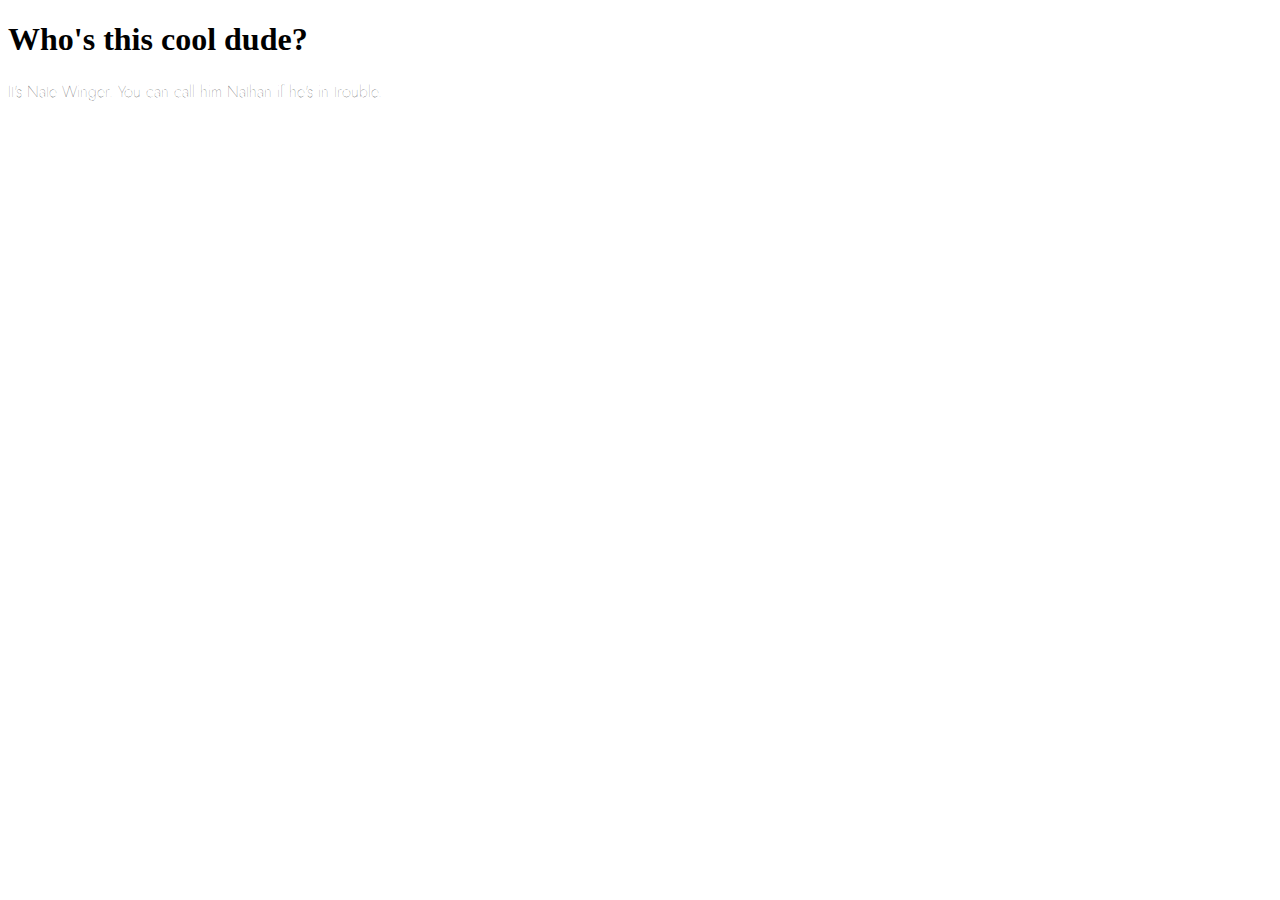
==== index.html @ 33dae406 "Everyone laugh at the stupid dummy." ====
<!DOCTYPE html>
<html>
	<head>
		<meta charset="UTF-8">
		<link rel="preconnect" href="https://fonts.googleapis.com">
		<link rel="preconnect" href="https://fonts.gstatic.com" crossorigin>
		<link href="https://fonts.googleapis.com/css2?family=Jost:ital,wght@0,100..900;1,100..900&display=swap" rel="stylesheet">
		<link rel="stylesheet" href="/styles.css">
		<meta name="viewport" content="width=device-width, initial-scale=1.0">
		<title>Nate Winger</title>
	</head>
	<body>
		<h1>Who's this cool dude?</h1>
		<p>It's Nate Winger. You can call him Nathan if he's in trouble.</p>
	</body>
</html>
---- styles.css ----
// <uniquifier>: Use a unique and descriptive class name
// <weight>: Use a value from 100 to 900

h1 {
  font-family: "Jost", sans-serif;
  font-optical-sizing: auto;
  font-weight: 500;
  font-style: normal;
}

p {
  font-family: "Jost", sans-serif;
  font-optical-sizing: auto;
  font-weight: 100;
  font-style: normal;
}
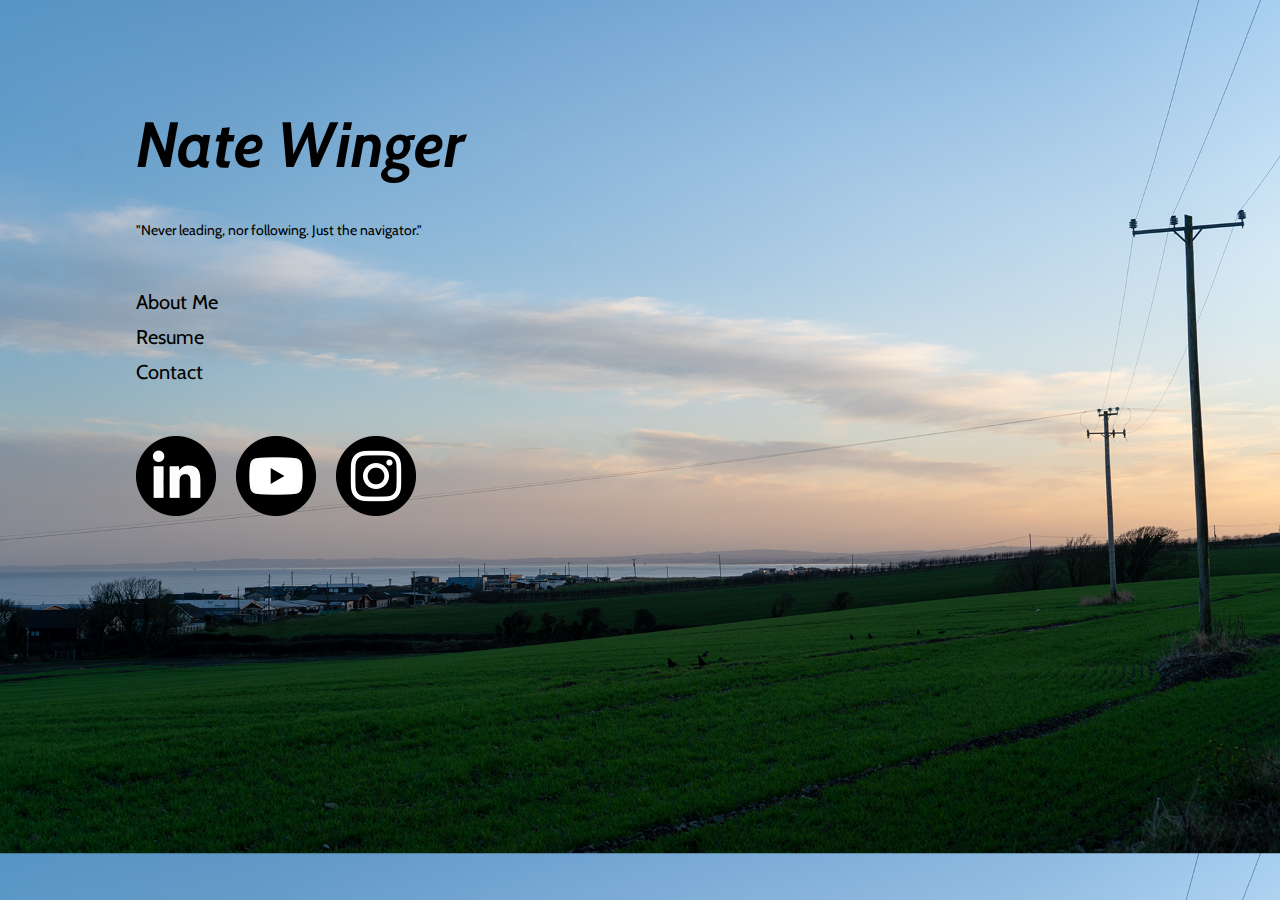
==== commit 81eb827d: "Biggest change yet" ====
--- a/index.html
+++ b/index.html
@@ -2,15 +2,25 @@
 <html>
 	<head>
 		<meta charset="UTF-8">
-		<link rel="preconnect" href="https://fonts.googleapis.com">
-		<link rel="preconnect" href="https://fonts.gstatic.com" crossorigin>
-		<link href="https://fonts.googleapis.com/css2?family=Jost:ital,wght@0,100..900;1,100..900&display=swap" rel="stylesheet">
-		<link rel="stylesheet" href="/styles.css">
+		<style>@import url('https://fonts.googleapis.com/css2?family=Cabin:ital,wght@0,400..700;1,400..700&display=swap');</style>
+		<link rel="stylesheet" href="styles.css">
 		<meta name="viewport" content="width=device-width, initial-scale=1.0">
 		<title>Nate Winger</title>
 	</head>
 	<body>
-		<h1>Who's this cool dude?</h1>
-		<p>It's Nate Winger. You can call him Nathan if he's in trouble.</p>
-	</body>
+		<h1>Nate Winger</h1>
+		<br>
+		<p2>"Never leading, nor following. Just the navigator."</p2>
+		<br>
+		<br>
+		<br>
+		<p><a href="/about.htm">About Me</a></p>
+		<p><a href="/cv.htm">Resume</a></p>
+		<p><a href="mailto:contact@natewinger.com">Contact</p>
+		<br>
+		<br>
+		<a href="default.asp"><img src="media/linkedin.png" alt="LinkedIn" style="float:left; margin-right:20px;"></a>
+		<a href="default.asp"><img src="media/youtube.png" alt="YouTube" style="float:left; margin-right:20px;"></a>
+		<a href="default.asp"><img src="media/ig.png" alt="Instagram" style="float:left"></a>
+    </body>
 </html>--- a/styles.css
+++ b/styles.css
@@ -1,16 +1,57 @@
-// <uniquifier>: Use a unique and descriptive class name
-// <weight>: Use a value from 100 to 900
+body { 
+    margin-top: 10%; 
+    padding-left: 10%; 
+    overflow: hidden;
+	background-image: url("media/clogherhead.png");
+	background-size: cover;
+} 
 
 h1 {
-  font-family: "Jost", sans-serif;
+  font-family: "Cabin", sans-serif;
   font-optical-sizing: auto;
-  font-weight: 500;
-  font-style: normal;
+  font-weight: 700; 
+  font-size: 64px;
+  line-height: .5em;
+  font-style: italic;
+  font-variation-settings:
+    "wdth" 87.5;
 }
 
 p {
-  font-family: "Jost", sans-serif;
+  font-family: "Cabin", sans-serif;
+  font-optical-sizing: auto;
+  font-weight: 200;
+  font-style: normal;
+  font-size: 20px;
+  line-height: 0.75em;
+  font-variation-settings:
+    "wdth" 100;
+}
+
+p2 {
+  font-family: "Cabin", sans-serif;
   font-optical-sizing: auto;
   font-weight: 100;
+  font-size: 14px;
+  line-height: 1em;
   font-style: normal;
+  font-variation-settings:
+    "wdth" 100;
+}
+
+a:link {
+  text-decoration: none;
+  color: black
+}
+
+a:visited {
+  text-decoration: none;
+}
+
+a:hover {
+  text-decoration: none;
+}
+
+a:active {
+  text-decoration: none;
 }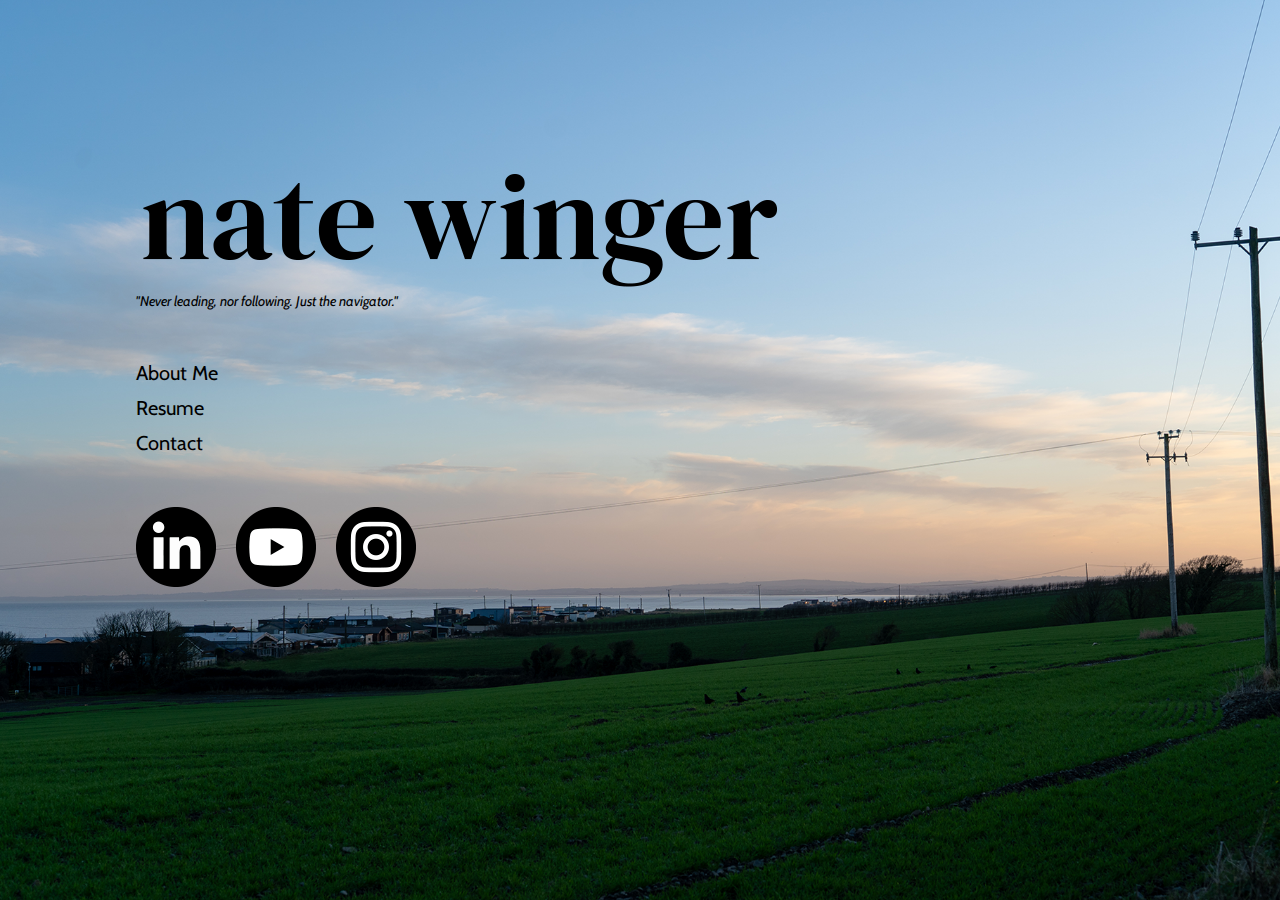
==== commit 2b285c1f: "Favicons Galore!" ====
--- a/index.html
+++ b/index.html
@@ -5,22 +5,26 @@
 		<style>@import url('https://fonts.googleapis.com/css2?family=Cabin:ital,wght@0,400..700;1,400..700&display=swap');</style>
 		<link rel="stylesheet" href="styles.css">
 		<meta name="viewport" content="width=device-width, initial-scale=1.0">
+		<link rel="apple-touch-icon" sizes="180x180" href="/apple-touch-icon.png">
+		<link rel="icon" type="image/png" sizes="32x32" href="/favicon-32x32.png">
+		<link rel="icon" type="image/png" sizes="16x16" href="/favicon-16x16.png">
+		<link rel="manifest" href="/site.webmanifest">
 		<title>Nate Winger</title>
 	</head>
 	<body>
-		<h1>Nate Winger</h1>
+		<img src="media/logo-1.png" alt="logo">
 		<br>
 		<p2>"Never leading, nor following. Just the navigator."</p2>
 		<br>
 		<br>
 		<br>
-		<p><a href="/about.htm">About Me</a></p>
-		<p><a href="/cv.htm">Resume</a></p>
+		<p><a href="about.html">About Me</a></p>
+		<p><a href="/media/nathanwinger-mk7-cpht.pdf">Resume</a></p>
 		<p><a href="mailto:contact@natewinger.com">Contact</p>
 		<br>
 		<br>
-		<a href="default.asp"><img src="media/linkedin.png" alt="LinkedIn" style="float:left; margin-right:20px;"></a>
-		<a href="default.asp"><img src="media/youtube.png" alt="YouTube" style="float:left; margin-right:20px;"></a>
-		<a href="default.asp"><img src="media/ig.png" alt="Instagram" style="float:left"></a>
+		<a href="https://www.linkedin.com/in/nathan-winger-4a892815/"><img src="media/linkedin.png" alt="LinkedIn" style="float:left; margin-right:20px;"></a>
+		<a href="https://www.youtube.com/@natedagr811"><img src="media/youtube.png" alt="YouTube" style="float:left; margin-right:20px;"></a>
+		<a href="https://www.instagram.com/natedagr811/"><img src="media/ig.png" alt="Instagram" style="float:left"></a>
     </body>
 </html>--- a/styles.css
+++ b/styles.css
@@ -1,55 +1,60 @@
 body { 
-    margin-top: 10%; 
-    padding-left: 10%; 
-    overflow: hidden;
+	margin-top: 10%; 
+	padding-left: 10%; 
+	overflow: hidden;
 	background-image: url("media/clogherhead.png");
 	background-size: cover;
+	background-attachment: fixed;
+	background-repeat: no-repeat;
 } 
 
 h1 {
-  font-family: "Cabin", sans-serif;
-  font-optical-sizing: auto;
-  font-weight: 700; 
-  font-size: 64px;
-  line-height: .5em;
-  font-style: italic;
-  font-variation-settings:
-    "wdth" 87.5;
+	font-family: "Cabin", sans-serif;
+	font-optical-sizing: auto;
+	font-weight: 700; 
+	font-size: 64px;
+	line-height: .5em;
+	font-style: italic;
+	font-variation-settings:
+    	"wdth" 87.5;
 }
 
 p {
-  font-family: "Cabin", sans-serif;
-  font-optical-sizing: auto;
-  font-weight: 200;
-  font-style: normal;
-  font-size: 20px;
-  line-height: 0.75em;
-  font-variation-settings:
-    "wdth" 100;
+	font-family: "Cabin", sans-serif;
+	font-optical-sizing: auto;
+	font-weight: 200;
+	font-style: normal;
+	font-size: 20px;
+	line-height: 0.75em;
+	font-variation-settings:
+		"wdth" 100;
 }
 
 p2 {
-  font-family: "Cabin", sans-serif;
-  font-optical-sizing: auto;
-  font-weight: 100;
-  font-size: 14px;
-  line-height: 1em;
-  font-style: normal;
-  font-variation-settings:
-    "wdth" 100;
+	font-family: "Cabin", sans-serif;
+	font-optical-sizing: auto;
+	font-weight: 100;
+	font-size: 14px;
+	line-height: 1em;
+	font-style: italic;
+	font-variation-settings:
+		"wdth" 100;
 }
 
 a:link {
-  text-decoration: none;
-  color: black
+	text-decoration: none;
+	color: black
 }
 
 a:visited {
-  text-decoration: none;
+	text-decoration: none;
+	color:darkslategray
+	
 }
 
 a:hover {
-  text-decoration: none;
+	text-decoration: none;
+	color: whitesmoke
 }
 
 a:active {
